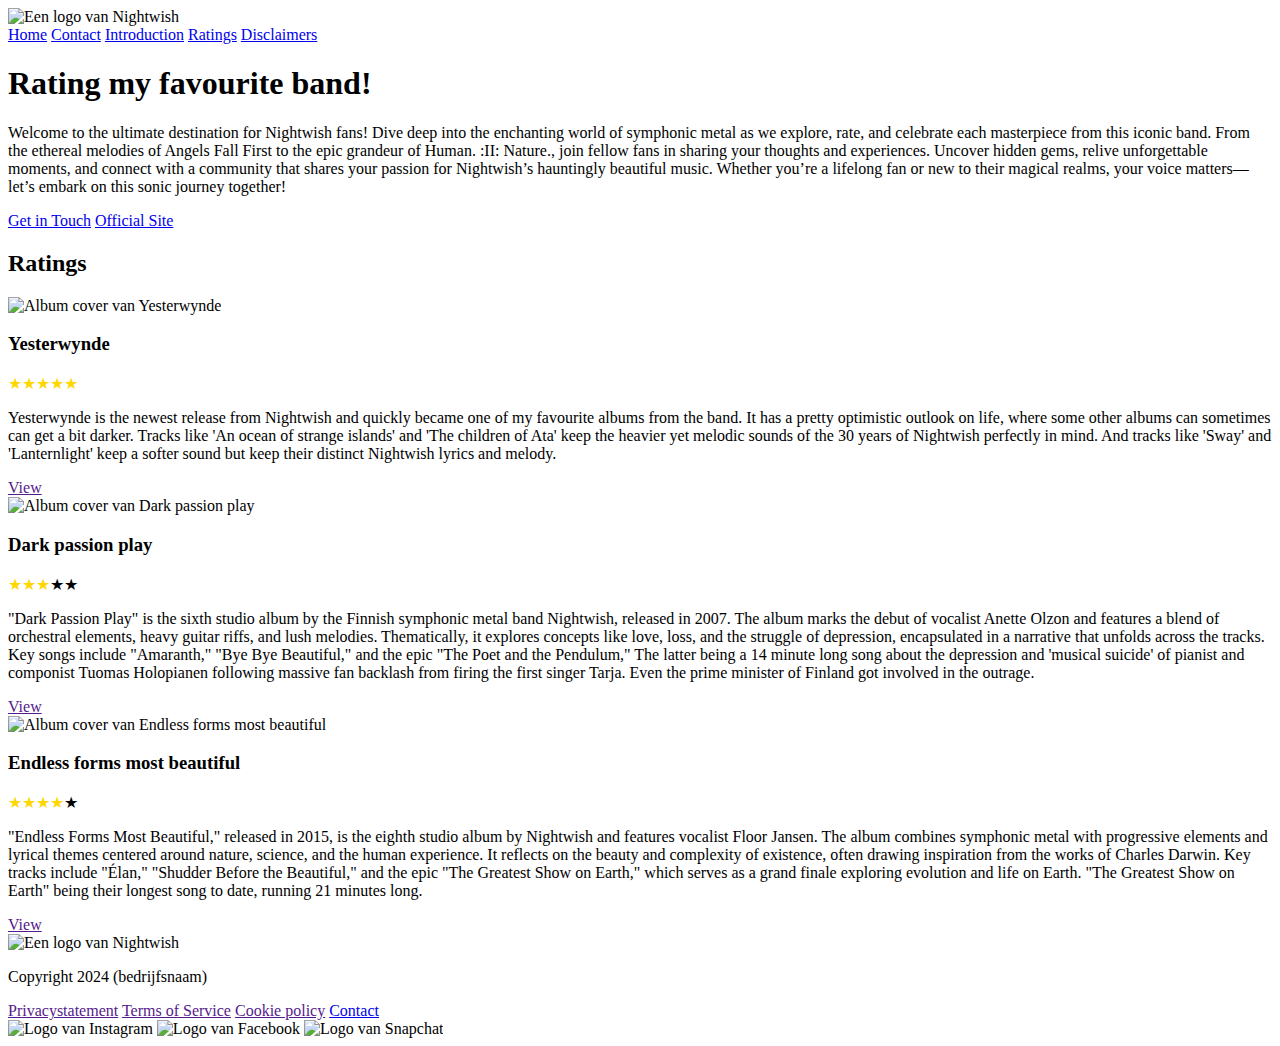
==== index.html @ 11cb2a14 "Add files via upload" ====
<!DOCTYPE html>
<html lang="en">
<head>
    <meta charset="UTF-8">
    <meta name="viewport" content="width=device-width, initial-scale=1.0">
    <title>Mainpage</title>
    <link rel="stylesheet" href="/css/style.css">
</head>

<body>

    <nav>

        <img src="/Images/Nightwish-emblem.jpg" alt="Een logo van Nightwish">

        <div class="nav-links">
            <a href="/index.html">Home</a>
            <a href="/contact.html">Contact</a>
            <a href="#title">Introduction</a>
            <a href="#ratings">Ratings</a>
            <a href="#disclaimers">Disclaimers</a>
        </div>

    </nav>

    <header>

        <div class="mainpage-header">
            <h1 id="title"> Rating my favourite band! </h1>

            <p> Welcome to the ultimate destination for Nightwish fans! Dive deep into the enchanting world of symphonic
                metal as we explore, rate, and celebrate each masterpiece from this iconic band. From the ethereal
                melodies
                of Angels Fall First to the epic grandeur of Human. :II: Nature., join fellow fans in sharing your
                thoughts
                and experiences.

                Uncover hidden gems, relive unforgettable moments, and connect with a community that shares your passion
                for
                Nightwish’s hauntingly beautiful music. Whether you’re a lifelong fan or new to their magical realms,
                your
                voice matters—let’s embark on this sonic journey together! </p>

            <div class="header-links">
                <a href="/contact.html">Get in Touch</a>
                <a href="https://www.nightwish.com/" target="_blank">Official Site</a>
            </div>
        </div>

    </header>

    <main>

        <h2 id="ratings"> Ratings </h2>

        <div class="album-container">
            <div class="album">
                <article>

                    <img src="/Images/Yesterwynde.webp" alt="Album cover van Yesterwynde">

                    <div class="album-content">
                        <h3> Yesterwynde </h3>
                        
                        <p> <span style="color: gold;"> ★★★★★</span> </p>

                        <p> Yesterwynde is the newest release from Nightwish and quickly became one of my favourite
                            albums
                            from
                            the
                            band. It has a pretty optimistic outlook on life, where some other albums can sometimes can
                            get
                            a
                            bit
                            darker.
                            Tracks like 'An ocean of strange islands' and 'The children of Ata' keep the heavier yet
                            melodic
                            sounds
                            of the 30 years of Nightwish perfectly in mind. And tracks like 'Sway' and 'Lanternlight'
                            keep a
                            softer
                            sound but keep their distinct Nightwish lyrics and melody.
                        </p>

                        <div class="album-link">
                            <a href="">View</a>
                        </div>

                    </div>

                </article>
            </div>

            <div class="album">
                <article>

                    <img src="/Images/DarkPassionPlay.jpeg" alt="Album cover van Dark passion play">

                    <div class="album-content">
                        <h3> Dark passion play </h3>

                        <p> <span style="color: gold;"> ★★★</span>★★ </p>

                        <p> "Dark Passion Play" is the sixth studio album by the Finnish symphonic metal band Nightwish,
                            released in
                            2007. The album marks the debut of vocalist Anette Olzon and features a blend of orchestral
                            elements,
                            heavy guitar riffs, and lush melodies. Thematically, it explores concepts like love, loss,
                            and
                            the
                            struggle of depression, encapsulated in a narrative that unfolds across the tracks. Key
                            songs include "Amaranth," "Bye Bye Beautiful," and the epic "The Poet and the Pendulum," The
                            latter
                            being a 14 minute long song about the depression and 'musical suicide' of pianist and
                            componist
                            Tuomas
                            Holopianen following massive fan backlash from firing the first singer Tarja. Even the prime
                            minister of
                            Finland got involved in the outrage. </p>


                        <div class="album-link">
                            <a href="">View</a>
                        </div>

                    </div>

                </article>
            </div>


            <div class="album">
                <article>

                    <img src="/Images/Endless_Forms_Most_Beautiful.jpg"
                        alt="Album cover van Endless forms most beautiful">


                    <div class="album-content">
                        <h3> Endless forms most beautiful </h3>

                        <p> <span style="color: gold;">★★★★</span>★</p>

                        <p> "Endless Forms Most Beautiful," released in 2015, is the eighth studio album by Nightwish
                            and
                            features
                            vocalist Floor Jansen. The album combines symphonic metal with progressive elements and
                            lyrical
                            themes
                            centered around nature, science, and the human experience. It reflects on the beauty and
                            complexity of
                            existence, often drawing inspiration from the works of Charles Darwin. Key tracks include
                            "Élan,"
                            "Shudder Before the Beautiful," and the epic "The Greatest Show on Earth," which serves as a
                            grand
                            finale exploring evolution and life on Earth. "The Greatest Show on Earth" being their
                            longest
                            song to
                            date, running 21 minutes long. </p>

                        <div class="album-link">
                            <a href="">View</a>
                        </div>

                    </div>

                </article>
            </div>
        </div>


    </main>

    <footer id="disclaimers">

        <div class="footer-emblem">
            <img src="/Images/Nightwish-emblem.jpg" alt="Een logo van Nightwish">
        </div>

        <div class="disclaimer-container">

            <div class="copyright">
                <p> Copyright 2024 (bedrijfsnaam)</p>
            </div>
           
            
            <div class="disclaimers">
                <a href="">Privacystatement</a>
                <a href="">Terms of Service</a>
                <a href="">Cookie policy</a>
                <a href="/contact.html">Contact</a>
            </div>
            
        </div>
        
        <div class="socials">
            <img src="/Images/Instagram-logo.jpg" alt="Logo van Instagram">
            <img src="/Images/Facebook-logo.png" alt="Logo van Facebook">
            <img src="/Images/Snapchat-logo.jpg" alt="Logo van Snapchat">
        </div>
        
    </footer>

</body>

</html>
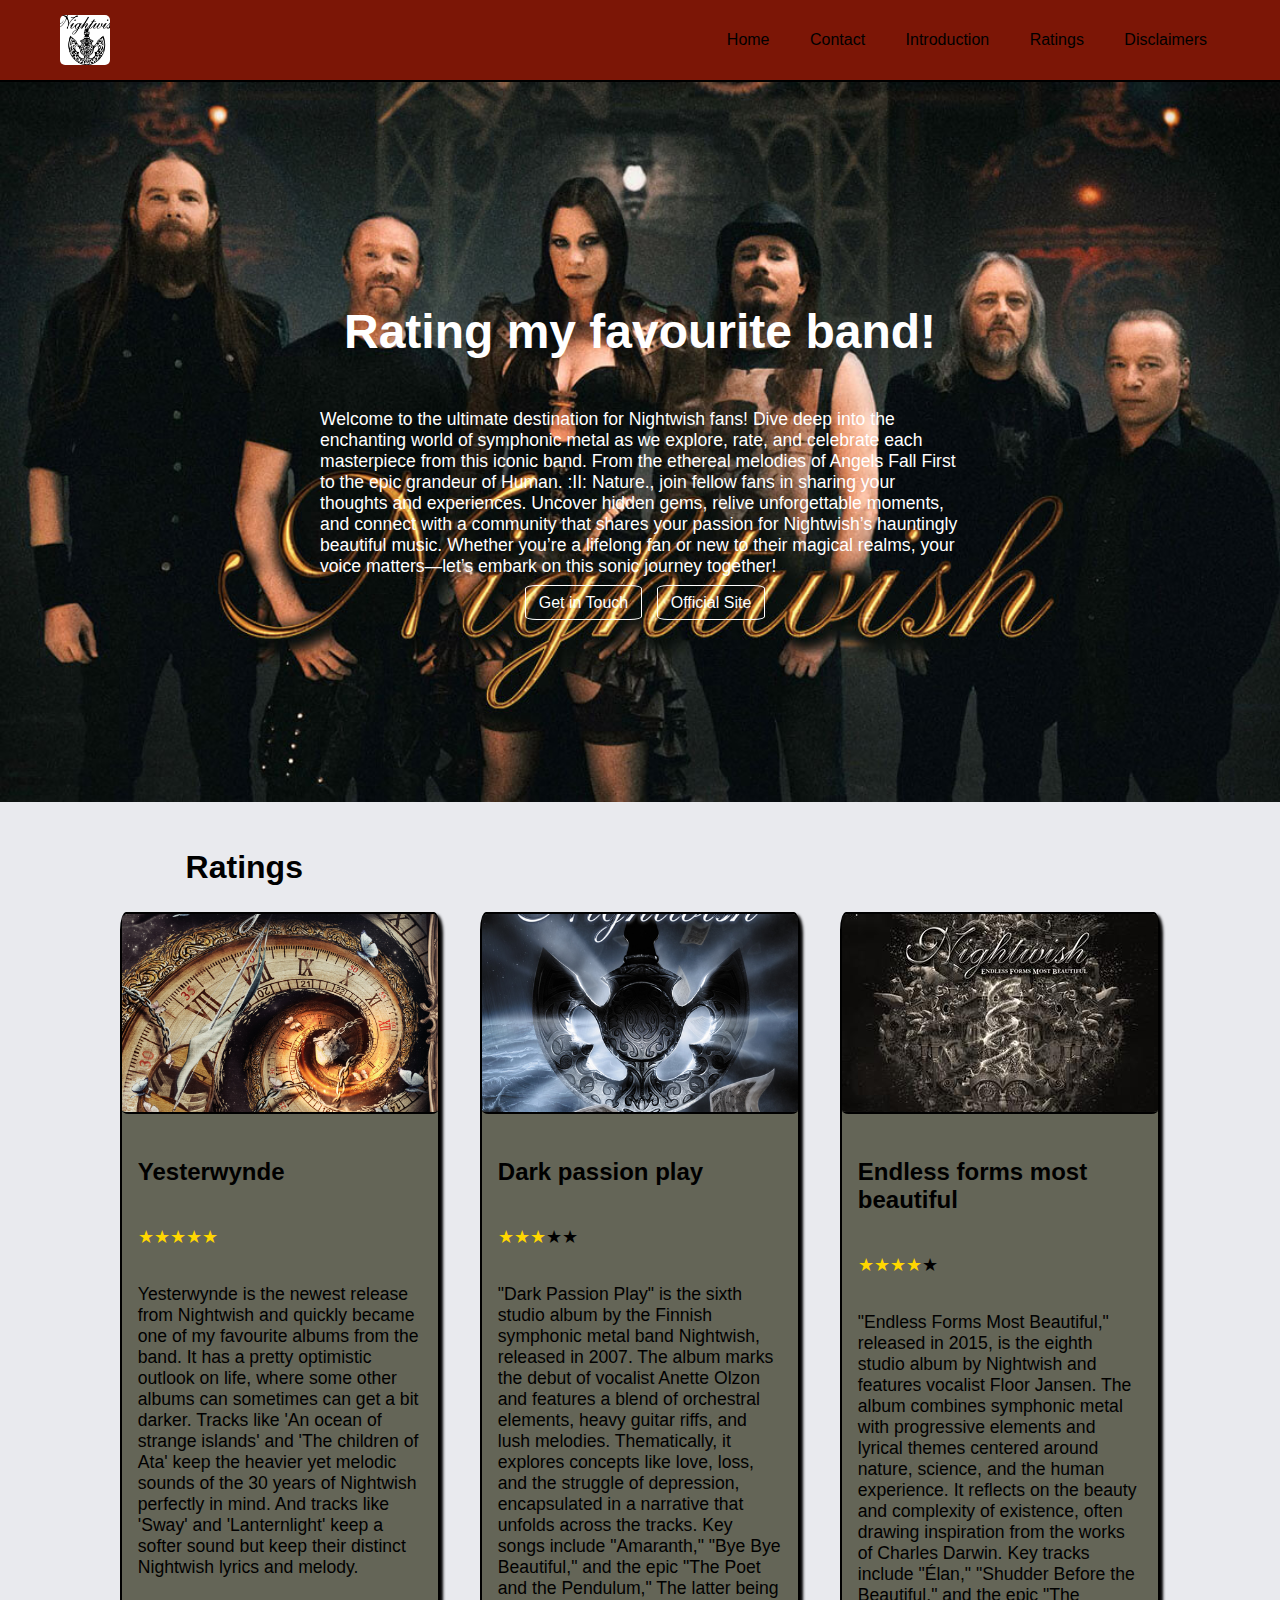
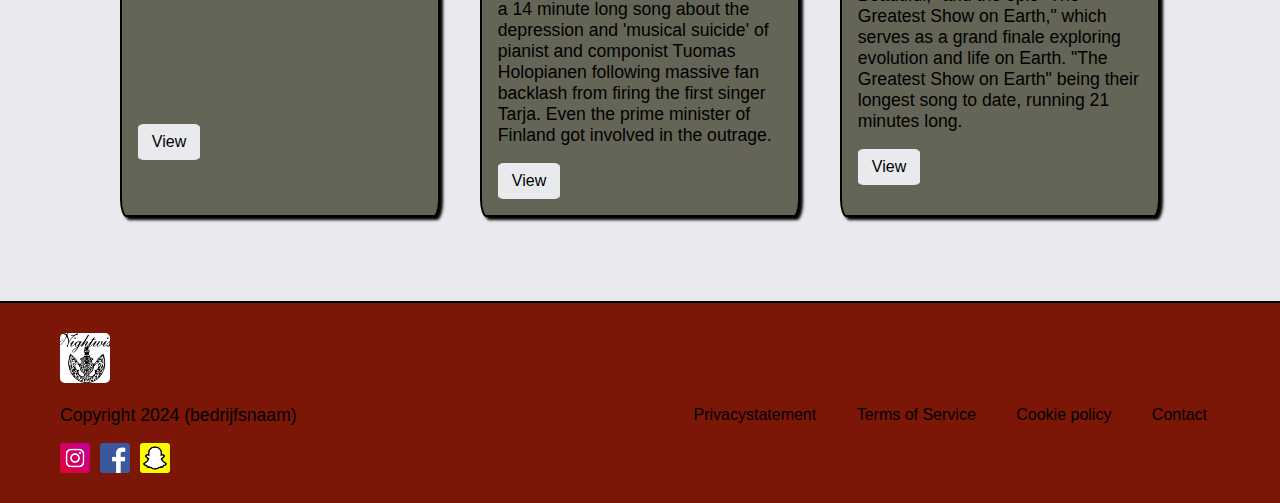
==== commit 62a1677a: "Add files via upload" ====
--- a/index.html
+++ b/index.html
@@ -57,7 +57,7 @@
             <div class="album">
                 <article>
 
-                    <img src="/Images/Yesterwynde.webp" alt="Album cover van Yesterwynde">
+                    <img src="/images/Yesterwynde.webp" alt="Album cover van Yesterwynde">
 
                     <div class="album-content">
                         <h3> Yesterwynde </h3>
@@ -94,7 +94,7 @@
             <div class="album">
                 <article>
 
-                    <img src="/Images/DarkPassionPlay.jpeg" alt="Album cover van Dark passion play">
+                    <img src="/images/DarkPassionPlay.jpeg" alt="Album cover van Dark passion play">
 
                     <div class="album-content">
                         <h3> Dark passion play </h3>
@@ -132,7 +132,7 @@
             <div class="album">
                 <article>
 
-                    <img src="/Images/Endless_Forms_Most_Beautiful.jpg"
+                    <img src="/images/Endless_Forms_Most_Beautiful.jpg"
                         alt="Album cover van Endless forms most beautiful">
 
 
@@ -174,7 +174,7 @@
     <footer id="disclaimers">
 
         <div class="footer-emblem">
-            <img src="/Images/Nightwish-emblem.jpg" alt="Een logo van Nightwish">
+            <img src="/images/Nightwish-emblem.jpg" alt="Een logo van Nightwish">
         </div>
 
         <div class="disclaimer-container">
@@ -194,9 +194,9 @@
         </div>
         
         <div class="socials">
-            <img src="/Images/Instagram-logo.jpg" alt="Logo van Instagram">
-            <img src="/Images/Facebook-logo.png" alt="Logo van Facebook">
-            <img src="/Images/Snapchat-logo.jpg" alt="Logo van Snapchat">
+            <img src="/images/Instagram-logo.jpg" alt="Logo van Instagram">
+            <img src="/images/Facebook-logo.png" alt="Logo van Facebook">
+            <img src="/images/Snapchat-logo.jpg" alt="Logo van Snapchat">
         </div>
         
     </footer>
--- a/css/style.css
+++ b/css/style.css
@@ -0,0 +1,396 @@
+* {
+  box-sizing: border-box;
+}
+
+body {
+  margin: 0px;
+  font-family: Arial, Helvetica, sans-serif;
+}
+
+h1 {
+  font-size: 3rem;
+}
+
+h2 {
+  font-size: 2rem;
+}
+
+h3 {
+  font-size: 1.5rem;
+}
+
+p {
+  font-size: 1.1rem;
+}
+
+nav {
+  background-color: #7C1606;
+  padding: 15px 60px 15px 60px;
+  display: flex;
+  justify-content: space-between;
+  align-items: center;
+  border-bottom: solid black 2px;
+}
+
+a {
+  padding: 8px 13px 8px 13px;
+  text-decoration: none;
+  color: black;
+}
+
+nav a {
+  margin-left: 10px;
+  transition: all 0.5s ease;
+}
+
+nav a:hover {
+  border: 1px #E9EAEE solid;
+  background-color: #E9EAEE;
+  border-radius: 10%;
+  transform: scale(1.2);
+}
+
+nav img {
+  height: 50px;
+  width: 50px;
+  object-fit: cover;
+  border-radius: 10%;
+}
+
+.mainpage-header {
+  display: flex;
+  flex-direction: column;
+  justify-content: center;
+  align-items: center;
+  height: 80vh;
+  text-align: left;
+  background-image: url(/Images/Nightwish-background.jpg);
+  background-repeat: no-repeat;
+  background-size: cover;
+  background-position: center;
+  color: white;
+}
+
+header a {
+  color: white;
+  border: 1px white solid;
+  border-radius: 10%;
+  margin-left: 10px;
+  transition: all 0.5s ease;
+}
+
+header a:hover {
+  background-color: #E9EAEE;
+  color: black;
+  transform: scale(1.2);
+}
+
+header p {
+  width: 50vw;
+}
+
+main {
+  display: flex;
+  flex-direction: column;
+  padding: 20px 0px;
+  background-color: #E9EAEE;
+  border-bottom: black 2px solid;
+}
+
+main h2 {
+  margin-left: 160px;
+}
+
+.subtitle-container {
+  display: flex;
+}
+
+main h2 {
+  padding-left: 2%;
+}
+
+.album-container {
+  display: flex;
+  justify-content: center;
+  gap: 40px;
+  padding-bottom: 5%;
+}
+
+.album {
+  border: 2px black solid;
+  width: 25%;
+  background-color: #646557;
+  border-radius: 2%;
+  transition: all 0.5s ease;
+  box-shadow: 3px 3px 3px 0px;
+}
+
+.album:hover {
+  transform: scale(1.1);
+}
+
+article img {
+  width: 100%;
+  height: 200px;
+  border-bottom: solid black 2px;
+  object-fit: cover;
+  border-radius: 2%;
+}
+
+.album-content {
+  padding: 5%;
+  height: 100%;
+  display: flex;
+  flex-direction: column;
+}
+
+article {
+  height: 73%;
+}
+
+.album-link {
+  margin-top: auto;
+  display: flex;
+  align-items: flex-end;
+}
+
+article a {
+  border-radius: 10%;
+  border: #E9EAEE 1px solid;
+  background-color: #E9EAEE;
+  transition: all 0.5s ease;
+}
+
+article a:hover {
+  background-color: #FE621D;
+  border: #FE621D 1px solid;
+  transform: scale(1.2);
+}
+
+footer {
+  background-color: #7C1606;
+  padding: 30px 60px 30px 60px;
+  display: flex;
+  flex-direction: column;
+}
+
+footer img {
+  height: 50px;
+  width: 50px;
+  object-fit: cover;
+  border-radius: 10%;
+}
+
+footer a {
+  margin-left: 10px;
+  transition: all 0.5s ease;
+}
+
+footer a:hover {
+  border: 1px #E9EAEE solid;
+  background-color: #E9EAEE;
+  border-radius: 10%;
+  transform: scale(1.2);
+}
+
+.disclaimer-container {
+  display: flex;
+  align-items: center;
+  justify-content: space-between;
+}
+
+.socials {
+  display: flex;
+  gap: 10px;
+}
+
+.socials img {
+  width: 30px;
+  height: 30px;
+}
+
+.contact-header {
+  display: flex;
+  flex-direction: column;
+  justify-content: center;
+  align-items: center;
+  border-bottom: 2px solid black;
+  padding: 1% 0% 1% 0%;
+  background-color: #17161B;
+  color: white;
+}
+
+form {
+  display: flex;
+  flex-direction: column;
+  gap: 15px;
+  padding: 5% 30% 5% 30%;
+}
+
+form h2 {
+  text-align: center;
+}
+
+.form-datacontainer {
+  display: flex;
+  justify-content: space-between;
+}
+
+.form-userdata,
+.form-basic {
+  display: flex;
+  flex-direction: column;
+  flex: 1;
+}
+
+.newsletter-answer {
+  display: flex;
+  gap: 20px;
+  margin-top: 5px;
+}
+
+.form-terms {
+  display: flex;
+  flex-direction: row-reverse;
+  justify-content: start;
+}
+
+input,
+select,
+textarea {
+  padding: 8px;
+  border-radius: 10px;
+  border-color: #646557;
+}
+
+input:user-invalid,
+select:user-invalid {
+  background-color: lightpink;
+  border: 2px solid red;
+}
+
+input:user-valid,
+select:user-valid {
+  background-color: lightgreen;
+  border: 2px solid green;
+}
+
+.form-userdata input {
+  width: 19vw;
+}
+
+.form-button {
+  display: flex;
+  justify-content: center;
+}
+
+form button {
+  padding: 10px;
+  width: 100%;
+  background-color: #17161B;
+  color: #E9EAEE;
+  transition: all 0.5s ease;
+}
+
+form button:hover {
+  background-color: #E9EAEE;
+  color: #17161B;
+  transform: scale(1.1);
+}
+
+label {
+  margin: 5px 0px 5px 0px;
+}
+
+.form-terms label {
+  margin-left: 10px;
+}
+
+@media (max-width:480px) {
+  nav {
+    display: flex;
+    flex-direction: column;
+    text-align: center;
+    gap: 10px;
+  }
+
+  .nav-links {
+    display: flex;
+    flex-direction: column;
+    gap: 10px;
+  }
+
+  .mainpage-header,
+  .contact-header {
+    display: flex;
+    flex-direction: column;
+    height: 100%;
+    padding-bottom: 10%;
+    background-position: center;
+  }
+
+  h1 {
+    text-align: center;
+  }
+
+  .mainpage-header p {
+    width: 80%;
+  }
+
+  .header-links {
+    padding: 10px;
+  }
+
+  .album-container {
+    display: flex;
+    flex-direction: column;
+    margin: 5%;
+  }
+
+  .album {
+    width: 100%;
+  }
+
+  footer {
+    display: flex;
+    flex-direction: column;
+  }
+
+  .disclaimer-container,
+  .disclaimers {
+    display: flex;
+    flex-direction: column;
+    align-items: start;
+  }
+
+  .disclaimers a {
+    margin-left: 0;
+    padding-left: 0;
+  }
+
+  .footer-emblem {
+    display: flex;
+  }
+
+  .socials {
+    display: flex;
+    margin: 10px 0;
+  }
+
+  form {
+    padding: 5%;
+  }
+
+  .form-userdata input {
+    width: 100%;
+  }
+
+  .form-terms {
+    margin-top: 5%;
+  }
+
+  .form-datacontainer {
+    display: flex;
+    flex-direction: column;
+    gap: 15px;
+  }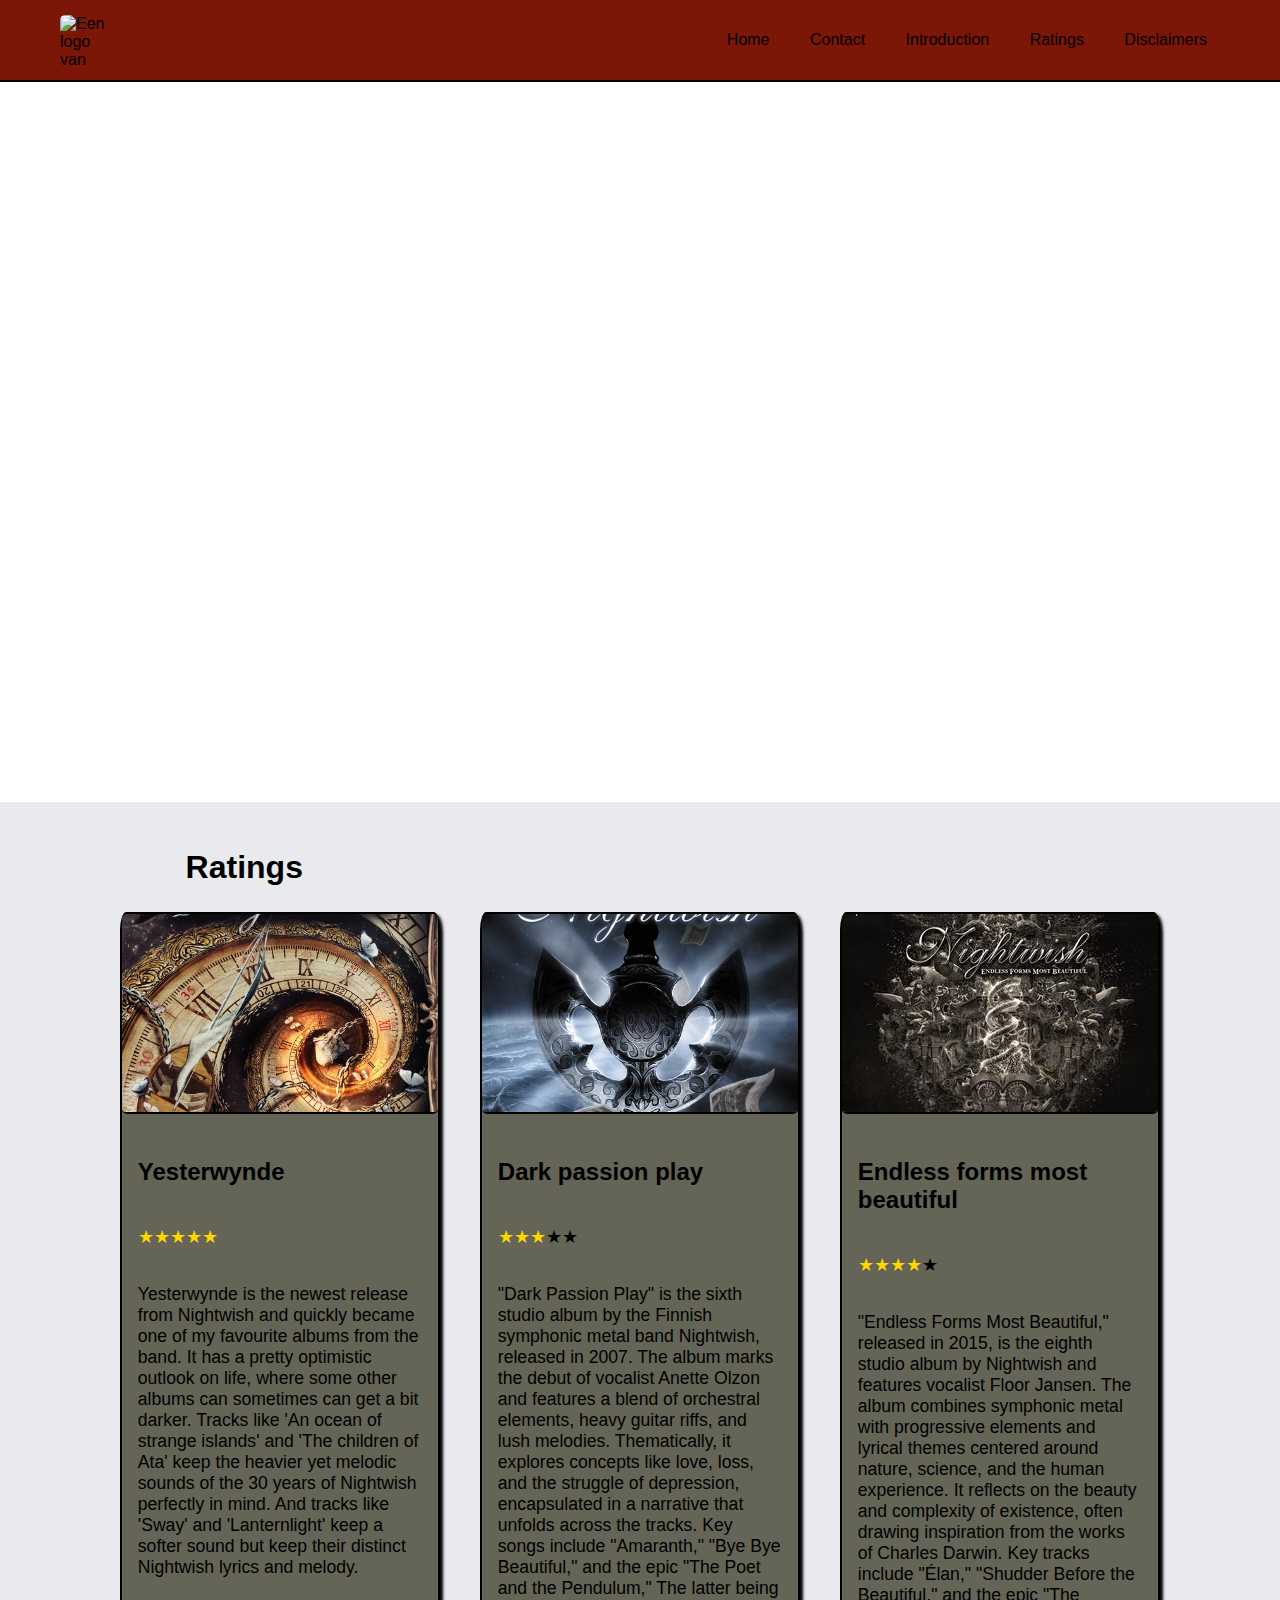
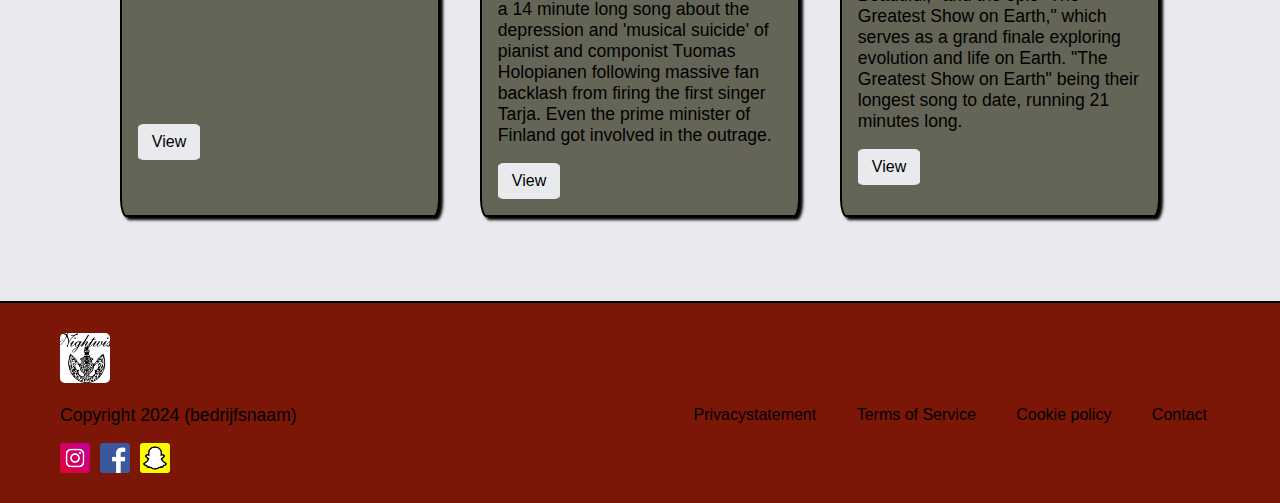
==== commit a6d00cbf: "Update index.html" ====
--- a/index.html
+++ b/index.html
@@ -4,7 +4,7 @@
     <meta charset="UTF-8">
     <meta name="viewport" content="width=device-width, initial-scale=1.0">
     <title>Mainpage</title>
-    <link rel="stylesheet" href="/css/style.css">
+    <link rel="stylesheet" href="css/style.css">
 </head>
 
 <body>
@@ -203,4 +203,4 @@
 
 </body>
 
-</html>+</html>
